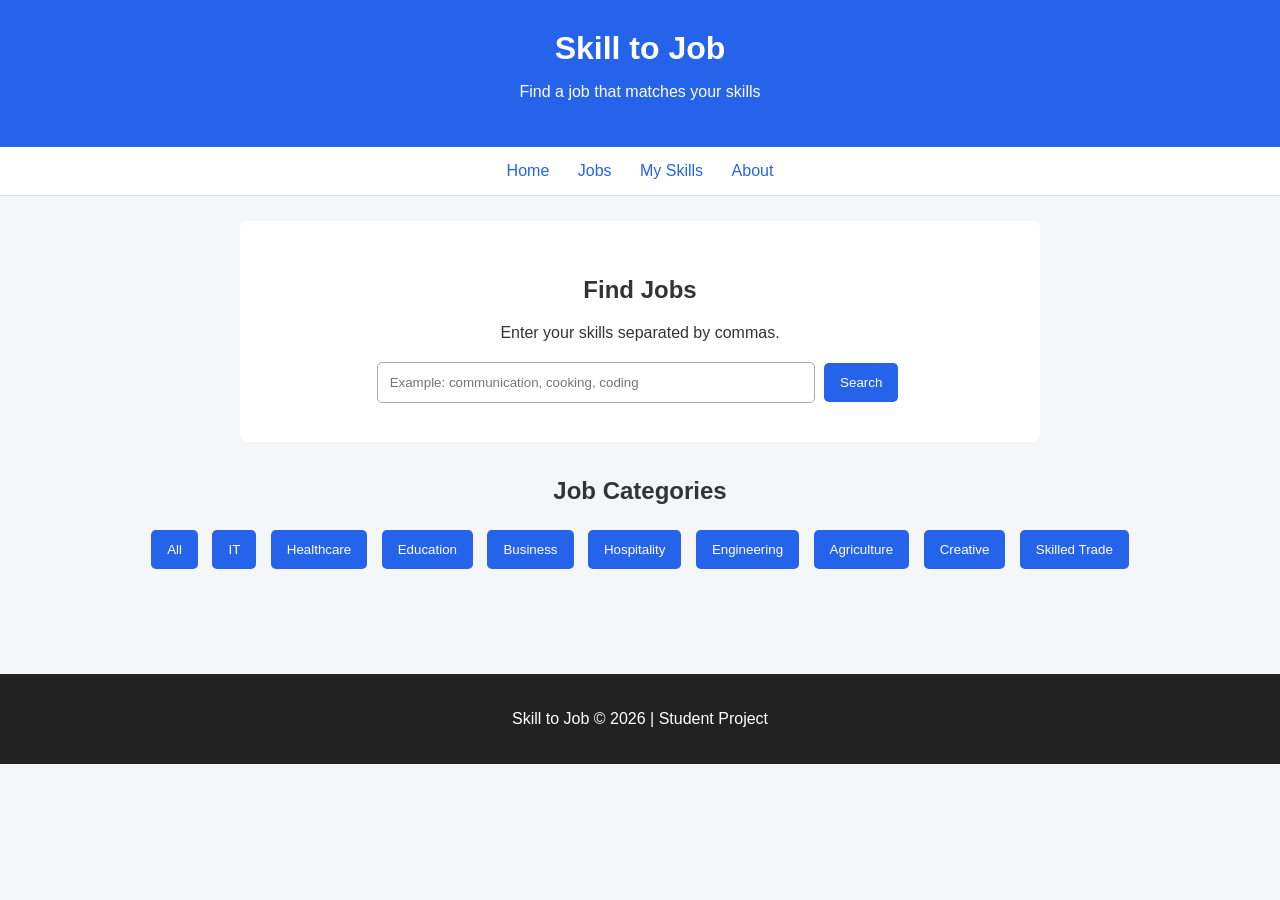
==== about.html @ 77031315 "initial commit" ====
<!DOCTYPE html>
<html>
<head>
    <title>Skill to Job - Jobs</title>
    <link rel="stylesheet" href="style.css">
</head>

<body>

<header>
    <h1>Skill to Job</h1>
    <p>Find a job that matches your skills</p>
</header>

<nav>
    <a href="index.html">Home</a>
    <a href="jobs.html">Jobs</a>
    <a href="skills.html">My Skills</a>
    <a href="about.html">About</a>
</nav>


<section class="search-box">

    <h2>Find Jobs</h2>

    <p>
        Enter your skills separated by commas.
    </p>

    <input
        type="text"
        id="skillInput"
        placeholder="Example: communication, cooking, coding"
    >

    <button onclick="findJobs()">
        Search
    </button>

</section>


<section>

    <h2 class="section-title">
        Job Categories
    </h2>

    <div class="filter">

        <button onclick="showAll()">All</button>

        <button onclick="filterJobs('IT')">
            IT
        </button>

        <button onclick="filterJobs('Healthcare')">
            Healthcare
        </button>

        <button onclick="filterJobs('Education')">
            Education
        </button>

        <button onclick="filterJobs('Business')">
            Business
        </button>

        <button onclick="filterJobs('Hospitality')">
            Hospitality
        </button>

        <button onclick="filterJobs('Engineering')">
            Engineering
        </button>

        <button onclick="filterJobs('Agriculture')">
            Agriculture
        </button>

        <button onclick="filterJobs('Creative')">
            Creative
        </button>

        <button onclick="filterJobs('Skilled Trade')">
            Skilled Trade
        </button>

    </div>

</section>


<section>

    <div id="jobList" class="job-container"></div>

</section>


<footer>
    <p>Skill to Job &copy; 2026 | Student Project</p>
</footer>


<script>

const jobs = [

    {
        title: "Junior Web Developer",
        company: "CodeWorks",
        category: "IT",
        location: "Cagayan de Oro",
        skills: ["html", "css", "javascript", "coding"]
    },

    {
        title: "IT Support Assistant",
        company: "TechCare Solutions",
        category: "IT",
        location: "Cebu City",
        skills: ["computer", "troubleshooting", "communication"]
    },

    {
        title: "Nursing Assistant",
        company: "Community Health Center",
        category: "Healthcare",
        location: "Cagayan de Oro",
        skills: ["healthcare", "communication", "teamwork"]
    },

    {
        title: "Medical Office Assistant",
        company: "HealthPlus Clinic",
        category: "Healthcare",
        location: "Davao City",
        skills: ["organization", "computer", "communication"]
    },

    {
        title: "Elementary Teacher",
        company: "Bright Future School",
        category: "Education",
        location: "Iligan City",
        skills: ["teaching", "communication", "patience"]
    },

    {
        title: "Tutor",
        company: "LearnEasy Center",
        category: "Education",
        location: "Cagayan de Oro",
        skills: ["teaching", "communication", "math"]
    },

    {
        title: "Marketing Assistant",
        company: "MarketPro",
        category: "Business",
        location: "Manila",
        skills: ["marketing", "communication", "social media"]
    },

    {
        title: "Sales Representative",
        company: "Local Business Hub",
        category: "Business",
        location: "Cebu City",
        skills: ["sales", "communication", "customer service"]
    },

    {
        title: "Hotel Front Desk Staff",
        company: "Sunrise Hotel",
        category: "Hospitality",
        location: "Cagayan de Oro",
        skills: ["communication", "customer service", "organization"]
    },

    {
        title: "Restaurant Staff",
        company: "Good Taste Restaurant",
        category: "Hospitality",
        location: "Davao City",
        skills: ["cooking", "customer service", "teamwork"]
    },

    {
        title: "Civil Engineering Assistant",
        company: "BuildRight Engineering",
        category: "Engineering",
        location: "Iligan City",
        skills: ["engineering", "math", "autocad"]
    },

    {
        title: "Electrical Technician",
        company: "PowerFix Services",
        category: "Engineering",
        location: "Cagayan de Oro",
        skills: ["electrical", "repair", "technical"]
    },

    {
        title: "Farm Technician",
        company: "Green Fields Cooperative",
        category: "Agriculture",
        location: "Bukidnon",
        skills: ["farming", "agriculture", "plants"]
    },

    {
        title: "Agriculture Assistant",
        company: "FreshGrow Farm",
        category: "Agriculture",
        location: "Misamis Oriental",
        skills: ["agriculture", "teamwork", "plants"]
    },

    {
        title: "Graphic Designer",
        company: "Creative Studio",
        category: "Creative",
        location: "Ca
<!DOCTYPE html>
<html>
<head>
    <title>Skill to Job - About</title>
    <link rel="stylesheet" href="style.css">
</head>

<body>

<header>
    <h1>Skill to Job</h1>
    <p>Learn more about our platform</p>
</header>

<nav>
    <a href="index.html">Home</a>
    <a href="jobs.html">Jobs</a>
    <a href="skills.html">My Skills</a>
    <a href="about.html">About</a>
</nav>


<section class="about-page">

    <h2>About Skill to Job</h2>

    <p>
        Skill to Job is a student-made platform designed
        to help people find career opportunities based
        on their skills.
    </p>

    <h2>Our Goal</h2>

    <p>
        Our goal is to help students, graduates, and
        job seekers discover jobs that match what they
        can actually do.
    </p>

    <h2>Different Career Fields</h2>

    <p>
        Skill to Job is not only for IT careers.
        The platform includes jobs from different fields,
        including:
    </p>

    <ul>
        <li>Information Technology</li>
        <li>Healthcare</li>
        <li>Education</li>
        <li>Business</li>
        <li>Hospitality</li>
        <li>Engineering</li>
        <li>Agriculture</li>
        <li>Creative Industries</li>
        <li>Skilled Trades</li>
    </ul>

</section>


<footer>
    <p>Skill to Job &copy; 2026 | Student Project</p>
</footer>

</body>
</html>
---- style.css ----
* {
    box-sizing: border-box;
}

body {
    margin: 0;
    font-family: Arial, sans-serif;
    background-color: #f4f6f8;
    color: #333;
}


/* HEADER */

header {
    background-color: #2563eb;
    color: white;
    text-align: center;
    padding: 30px;
}

header h1 {
    margin: 0;
}


/* NAVIGATION */

nav {
    background-color: white;
    text-align: center;
    padding: 15px;
    border-bottom: 1px solid #ddd;
}

nav a {
    text-decoration: none;
    color: #2563eb;
    margin: 0 12px;
}

nav a:hover {
    text-decoration: underline;
}


/* HOME */

.hero {
    text-align: center;
    padding: 70px 20px;
    background-color: #e8f0ff;
}

.hero h2 {
    font-size: 32px;
}


.home-content {
    text-align: center;
    padding: 40px 20px;
}

.steps {
    display: flex;
    justify-content: center;
    gap: 20px;
    flex-wrap: wrap;
}

.step {
    background-color: white;
    width: 250px;
    padding: 20px;
    border-radius: 8px;
    box-shadow: 0 2px 7px #ccc;
}


/* SEARCH */

.search-box {
    background-color: white;
    text-align: center;
    padding: 35px;
    margin: 25px auto;
    width: 90%;
    max-width: 800px;
    border-radius: 8px;
}


/* INPUT */

input {
    padding: 12px;
    width: 60%;
    max-width: 500px;
    border: 1px solid #aaa;
    border-radius: 5px;
}


/* BUTTON */

button {
    padding: 12px 16px;
    margin: 5px;
    border: none;
    border-radius: 5px;
    background-color: #2563eb;
    color: white;
    cursor: pointer;
}

button:hover {
    background-color: #1749b5;
}


/* JOBS */

.section-title {
    text-align: center;
    margin-top: 35px;
}

.filter {
    text-align: center;
    margin: 20px;
}

.job-container {
    display: flex;
    flex-wrap: wrap;
    justify-content: center;
    gap: 20px;
    padding: 20px;
}

.job-card {
    background-color: white;
    width: 300px;
    padding: 20px;
    border-radius: 8px;
    box-shadow: 0 2px 8px #ccc;
}

.job-card h3 {
    color: #2563eb;
}

.job-card p {
    line-height: 1.5;
}


/* CATEGORY */

.category {
    display: inline-block;
    background-color: #e8f0ff;
    color: #1749b5;
    padding: 5px 8px;
    border-radius: 4px;
    font-size: 13px;
}


/* MATCH */

.match {
    font-weight: bold;
    color: green;
}


/* SKILLS */

.skills-page {
    background-color: white;
    width: 90%;
    max-width: 800px;
    margin: 40px auto;
    padding: 35px;
    border-radius: 8px;
}

.skills-page h2 {
    color: #2563eb;
}

.skills-page li {
    margin: 10px;
}


/* ABOUT */

.about-page {
    background-color: white;
    width: 90%;
    max-width: 800px;
    margin: 40px auto;
    padding: 35px;
    border-radius: 8px;
    line-height: 1.6;
}

.about-page h2 {
    color: #2563eb;
}


/* FOOTER */

footer {
    margin-top: 40px;
    background-color: #222;
    color: white;
    text-align: center;
    padding: 20px;
}


/* MOBILE */

@media (max-width: 600px) {

    input {
        width: 90%;
    }

    .job-card {
        width: 90%;
    }

    nav a {
        display: inline-block;
        margin: 6px;
    }

}
<!DOCTYPE html>
<html>
<head>
    <title>Skill to Job - My Skills</title>
    <link rel="stylesheet" href="style.css">
</head>

<body>

<header>
    <h1>Skill to Job</h1>
    <p>Build your skill profile</p>
</header>

<nav>
    <a href="index.html">Home</a>
    <a href="jobs.html">Jobs</a>
    <a href="skills.html">My Skills</a>
    <a href="about.html">About</a>
</nav>


<section class="skills-page">

    <h2>My Skills</h2>

    <p>
        Add the skills that you currently have.
    </p>

    <input
        type="text"
        id="skillInput"
        placeholder="Example: communication"
    >

    <button onclick="addSkill()">
        Add Skill
    </button>


    <h3>My Skill List</h3>

    <ul id="skillList"></ul>

</section>


<footer>
    <p>Skill to Job &copy; 2026 | Student Project</p>
</footer>


<script>

function addSkill() {

    let input =
        document.getElementById("skillInput");

    let skill =
        input.value.trim();


    if (skill == "") {

        alert("Please enter a skill.");

        return;
    }


    let list =
        document.getElementById("skillList");


    let item =
        document.createElement("li");


    item.innerText = skill;


    list.appendChild(item);


    input.value = "";

}

</script>

</body>
</html>
10:14 PM
* {
    box-sizing: border-box;
}

body {
    margin: 0;
    font-family: Arial, sans-serif;
    background-color: #f4f6f8;
    color: #333;
}


/* HEADER */

header {
    background-color: #2563eb;
    color: white;
    text-align: center;
    padding: 30px;
}

header h1 {
    margin: 0;
}


/* NAVIGATION */

nav {
    background-color: white;
    text-align: center;
    padding: 15px;
    border-bottom: 1px solid #ddd;
}

nav a {
    text-decoration: none;
    color: #2563eb;
    margin: 0 12px;
}

nav a:hover {
    text-decoration: underline;
}


/* HOME */

.hero {
    text-align: center;
    padding: 70px 20px;
    background-color: #e8f0ff;
}

.hero h2 {
    font-size: 32px;
}


.home-content {
    text-align: center;
    padding: 40px 20px;
}

.steps {
    display: flex;
    justify-content: center;
    gap: 20px;
    flex-wrap: wrap;
}

.step {
    background-color: white;
    width: 250px;
    padding: 20px;
    border-radius: 8px;
    box-shadow: 0 2px 7px #ccc;
}


/* SEARCH */

.search-box {
    background-color: white;
    text-align: center;
    padding: 35px;
    margin: 25px auto;
    width: 90%;
    max-width: 800px;
    border-radius: 8px;
}


/* INPUT */

input {
    padding: 12px;
    width: 60%;
    max-width: 500px;
    border: 1px solid #aaa;
    border-radius: 5px;
}


/* BUTTON */

button {
    padding: 12px 16px;
    margin: 5px;
    border: none;
    border-radius: 5px;
    background-color: #2563eb;
    color: white;
    cursor: pointer;
}

button:hover {
    background-color: #1749b5;
}


/* JOBS */

.section-title {
    text-align: center;
    margin-top: 35px;
}

.filter {
    text-align: center;
    margin: 20px;
}

.job-container {
    display: flex;
    flex-wrap: wrap;
    justify-content: center;
    gap: 20px;
    padding: 20px;
}

.job-card {
    background-color: white;
    width: 300px;
    padding: 20px;
    border-radius: 8px;
    box-shadow: 0 2px 8px #ccc;
}

.job-card h3 {
    color: #2563eb;
}

.job-card p {
    line-height: 1.5;
}


/* CATEGORY */

.category {
    display: inline-block;
    background-color: #e8f0ff;
    color: #1749b5;
    padding: 5px 8px;
    border-radius: 4px;
    font-size: 13px;
}


/* MATCH */

.match {
    font-weight: bold;
    color: green;
}


/* SKILLS */

.skills-page {
    background-color: white;
    width: 90%;
    max-width: 800px;
    margin: 40px auto;
    padding: 35px;
    border-radius: 8px;
}

.skills-page h2 {
    color: #2563eb;
}

.skills-page li {
    margin: 10px;
}


/* ABOUT */

.about-page {
    background-color: white;
    width: 90%;
    max-width: 800px;
    margin: 40px auto;
    padding: 35px;
    border-radius: 8px;
    line-height: 1.6;
}

.about-page h2 {
    color: #2563eb;
}


/* FOOTER */

footer {
    margin-top: 40px;
    background-color: #222;
    color: white;
    text-align: center;
    padding: 20px;
}


/* MOBILE */

@media (max-width: 600px) {

    input {
        width: 90%;
    }

    .job-card {
        width: 90%;
    }

    nav a {
        display: inline-block;
        margin: 6px;
    }

}
---- style.css ----
* {
    box-sizing: border-box;
}

body {
    margin: 0;
    font-family: Arial, sans-serif;
    background-color: #f4f6f8;
    color: #333;
}


/* HEADER */

header {
    background-color: #2563eb;
    color: white;
    text-align: center;
    padding: 30px;
}

header h1 {
    margin: 0;
}


/* NAVIGATION */

nav {
    background-color: white;
    text-align: center;
    padding: 15px;
    border-bottom: 1px solid #ddd;
}

nav a {
    text-decoration: none;
    color: #2563eb;
    margin: 0 12px;
}

nav a:hover {
    text-decoration: underline;
}


/* HOME */

.hero {
    text-align: center;
    padding: 70px 20px;
    background-color: #e8f0ff;
}

.hero h2 {
    font-size: 32px;
}


.home-content {
    text-align: center;
    padding: 40px 20px;
}

.steps {
    display: flex;
    justify-content: center;
    gap: 20px;
    flex-wrap: wrap;
}

.step {
    background-color: white;
    width: 250px;
    padding: 20px;
    border-radius: 8px;
    box-shadow: 0 2px 7px #ccc;
}


/* SEARCH */

.search-box {
    background-color: white;
    text-align: center;
    padding: 35px;
    margin: 25px auto;
    width: 90%;
    max-width: 800px;
    border-radius: 8px;
}


/* INPUT */

input {
    padding: 12px;
    width: 60%;
    max-width: 500px;
    border: 1px solid #aaa;
    border-radius: 5px;
}


/* BUTTON */

button {
    padding: 12px 16px;
    margin: 5px;
    border: none;
    border-radius: 5px;
    background-color: #2563eb;
    color: white;
    cursor: pointer;
}

button:hover {
    background-color: #1749b5;
}


/* JOBS */

.section-title {
    text-align: center;
    margin-top: 35px;
}

.filter {
    text-align: center;
    margin: 20px;
}

.job-container {
    display: flex;
    flex-wrap: wrap;
    justify-content: center;
    gap: 20px;
    padding: 20px;
}

.job-card {
    background-color: white;
    width: 300px;
    padding: 20px;
    border-radius: 8px;
    box-shadow: 0 2px 8px #ccc;
}

.job-card h3 {
    color: #2563eb;
}

.job-card p {
    line-height: 1.5;
}


/* CATEGORY */

.category {
    display: inline-block;
    background-color: #e8f0ff;
    color: #1749b5;
    padding: 5px 8px;
    border-radius: 4px;
    font-size: 13px;
}


/* MATCH */

.match {
    font-weight: bold;
    color: green;
}


/* SKILLS */

.skills-page {
    background-color: white;
    width: 90%;
    max-width: 800px;
    margin: 40px auto;
    padding: 35px;
    border-radius: 8px;
}

.skills-page h2 {
    color: #2563eb;
}

.skills-page li {
    margin: 10px;
}


/* ABOUT */

.about-page {
    background-color: white;
    width: 90%;
    max-width: 800px;
    margin: 40px auto;
    padding: 35px;
    border-radius: 8px;
    line-height: 1.6;
}

.about-page h2 {
    color: #2563eb;
}


/* FOOTER */

footer {
    margin-top: 40px;
    background-color: #222;
    color: white;
    text-align: center;
    padding: 20px;
}


/* MOBILE */

@media (max-width: 600px) {

    input {
        width: 90%;
    }

    .job-card {
        width: 90%;
    }

    nav a {
        display: inline-block;
        margin: 6px;
    }

}
<!DOCTYPE html>
<html>
<head>
    <title>Skill to Job - My Skills</title>
    <link rel="stylesheet" href="style.css">
</head>

<body>

<header>
    <h1>Skill to Job</h1>
    <p>Build your skill profile</p>
</header>

<nav>
    <a href="index.html">Home</a>
    <a href="jobs.html">Jobs</a>
    <a href="skills.html">My Skills</a>
    <a href="about.html">About</a>
</nav>


<section class="skills-page">

    <h2>My Skills</h2>

    <p>
        Add the skills that you currently have.
    </p>

    <input
        type="text"
        id="skillInput"
        placeholder="Example: communication"
    >

    <button onclick="addSkill()">
        Add Skill
    </button>


    <h3>My Skill List</h3>

    <ul id="skillList"></ul>

</section>


<footer>
    <p>Skill to Job &copy; 2026 | Student Project</p>
</footer>


<script>

function addSkill() {

    let input =
        document.getElementById("skillInput");

    let skill =
        input.value.trim();


    if (skill == "") {

        alert("Please enter a skill.");

        return;
    }


    let list =
        document.getElementById("skillList");


    let item =
        document.createElement("li");


    item.innerText = skill;


    list.appendChild(item);


    input.value = "";

}

</script>

</body>
</html>
10:14 PM
* {
    box-sizing: border-box;
}

body {
    margin: 0;
    font-family: Arial, sans-serif;
    background-color: #f4f6f8;
    color: #333;
}


/* HEADER */

header {
    background-color: #2563eb;
    color: white;
    text-align: center;
    padding: 30px;
}

header h1 {
    margin: 0;
}


/* NAVIGATION */

nav {
    background-color: white;
    text-align: center;
    padding: 15px;
    border-bottom: 1px solid #ddd;
}

nav a {
    text-decoration: none;
    color: #2563eb;
    margin: 0 12px;
}

nav a:hover {
    text-decoration: underline;
}


/* HOME */

.hero {
    text-align: center;
    padding: 70px 20px;
    background-color: #e8f0ff;
}

.hero h2 {
    font-size: 32px;
}


.home-content {
    text-align: center;
    padding: 40px 20px;
}

.steps {
    display: flex;
    justify-content: center;
    gap: 20px;
    flex-wrap: wrap;
}

.step {
    background-color: white;
    width: 250px;
    padding: 20px;
    border-radius: 8px;
    box-shadow: 0 2px 7px #ccc;
}


/* SEARCH */

.search-box {
    background-color: white;
    text-align: center;
    padding: 35px;
    margin: 25px auto;
    width: 90%;
    max-width: 800px;
    border-radius: 8px;
}


/* INPUT */

input {
    padding: 12px;
    width: 60%;
    max-width: 500px;
    border: 1px solid #aaa;
    border-radius: 5px;
}


/* BUTTON */

button {
    padding: 12px 16px;
    margin: 5px;
    border: none;
    border-radius: 5px;
    background-color: #2563eb;
    color: white;
    cursor: pointer;
}

button:hover {
    background-color: #1749b5;
}


/* JOBS */

.section-title {
    text-align: center;
    margin-top: 35px;
}

.filter {
    text-align: center;
    margin: 20px;
}

.job-container {
    display: flex;
    flex-wrap: wrap;
    justify-content: center;
    gap: 20px;
    padding: 20px;
}

.job-card {
    background-color: white;
    width: 300px;
    padding: 20px;
    border-radius: 8px;
    box-shadow: 0 2px 8px #ccc;
}

.job-card h3 {
    color: #2563eb;
}

.job-card p {
    line-height: 1.5;
}


/* CATEGORY */

.category {
    display: inline-block;
    background-color: #e8f0ff;
    color: #1749b5;
    padding: 5px 8px;
    border-radius: 4px;
    font-size: 13px;
}


/* MATCH */

.match {
    font-weight: bold;
    color: green;
}


/* SKILLS */

.skills-page {
    background-color: white;
    width: 90%;
    max-width: 800px;
    margin: 40px auto;
    padding: 35px;
    border-radius: 8px;
}

.skills-page h2 {
    color: #2563eb;
}

.skills-page li {
    margin: 10px;
}


/* ABOUT */

.about-page {
    background-color: white;
    width: 90%;
    max-width: 800px;
    margin: 40px auto;
    padding: 35px;
    border-radius: 8px;
    line-height: 1.6;
}

.about-page h2 {
    color: #2563eb;
}


/* FOOTER */

footer {
    margin-top: 40px;
    background-color: #222;
    color: white;
    text-align: center;
    padding: 20px;
}


/* MOBILE */

@media (max-width: 600px) {

    input {
        width: 90%;
    }

    .job-card {
        width: 90%;
    }

    nav a {
        display: inline-block;
        margin: 6px;
    }

}
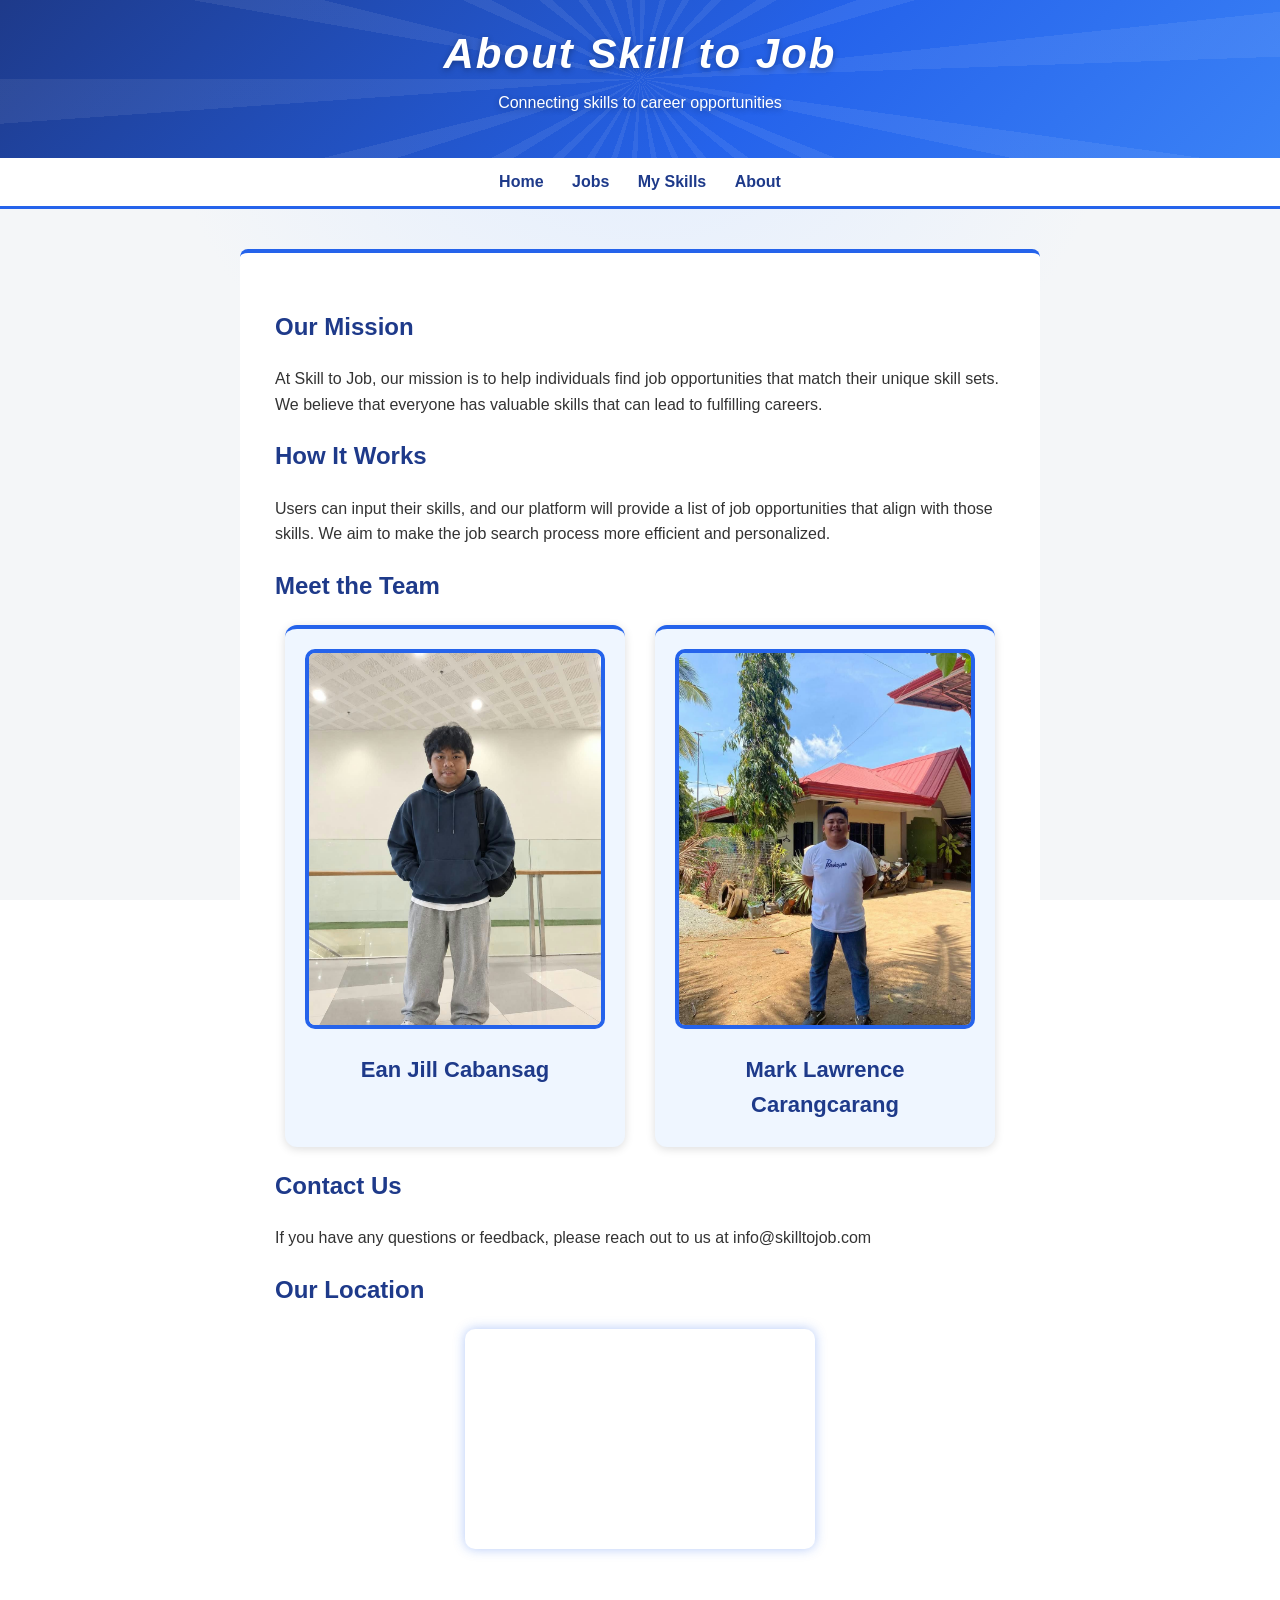
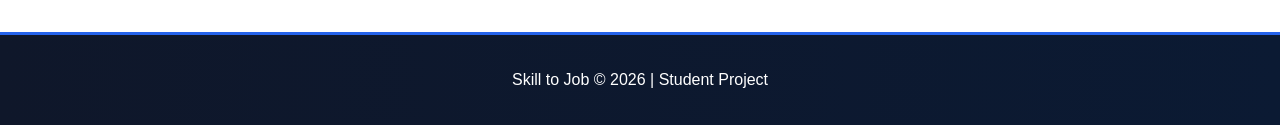
==== commit 6fac2d4e: "midterm project presentation" ====
--- a/about.html
+++ b/about.html
@@ -1,296 +1,65 @@
 <!DOCTYPE html>
 <html>
-<head>
-    <title>Skill to Job - Jobs</title>
-    <link rel="stylesheet" href="style.css">
-</head>
+    <head>
+        <title>About Us</title>
+        <link rel="stylesheet" href="style.css">
+    </head>
+    <body>
 
-<body>
+        <header>
+            <h1>About Skill to Job</h1>
+            <p>Connecting skills to career opportunities</p>
+        </header>
 
-<header>
-    <h1>Skill to Job</h1>
-    <p>Find a job that matches your skills</p>
-</header>
+        <nav>
+            <a href="index.html">Home</a>
+            <a href="jobs.html">Jobs</a>
+            <a href="skills.html">My Skills</a>
+            <a href="about.html">About</a>
+        </nav>
 
-<nav>
-    <a href="index.html">Home</a>
-    <a href="jobs.html">Jobs</a>
-    <a href="skills.html">My Skills</a>
-    <a href="about.html">About</a>
-</nav>
+        <section class="about-page">
+            <h2>Our Mission</h2>
+            <p>At Skill to Job, our mission is to help individuals find job opportunities that match their unique skill sets. We believe that everyone has valuable skills that can lead to fulfilling careers.</p>
+
+            <h2>How It Works</h2>
+            <p>Users can input their skills, and our platform will provide a list of job opportunities that align with those skills. We aim to make the job search process more efficient and personalized.</p>
 
 
-<section class="search-box">
+            <!-- OUR TEAM -->
+            <h2>Meet the Team</h2>
 
-    <h2>Find Jobs</h2>
+            <div class="team">
 
-    <p>
-        Enter your skills separated by commas.
-    </p>
+                <div class="team-member">
+                    <img src="EanJill.jpeg" alt="Photo of Ean Jill Cabansag">
+                    <h3>Ean Jill Cabansag</h3>
+                </div>
 
-    <input
-        type="text"
-        id="skillInput"
-        placeholder="Example: communication, cooking, coding"
-    >
+                <div class="team-member">
+                    <img src="Mark.jpeg" alt="Photo of Mark Lawrence Carangcarang">
+                    <h3>Mark Lawrence Carangcarang</h3>
+                </div>
 
-    <button onclick="findJobs()">
-        Search
-    </button>
-
-</section>
+            </div>
 
 
-<section>
-
-    <h2 class="section-title">
-        Job Categories
-    </h2>
-
-    <div class="filter">
-
-        <button onclick="showAll()">All</button>
-
-        <button onclick="filterJobs('IT')">
-            IT
-        </button>
-
-        <button onclick="filterJobs('Healthcare')">
-            Healthcare
-        </button>
-
-        <button onclick="filterJobs('Education')">
-            Education
-        </button>
-
-        <button onclick="filterJobs('Business')">
-            Business
-        </button>
-
-        <button onclick="filterJobs('Hospitality')">
-            Hospitality
-        </button>
-
-        <button onclick="filterJobs('Engineering')">
-            Engineering
-        </button>
-
-        <button onclick="filterJobs('Agriculture')">
-            Agriculture
-        </button>
-
-        <button onclick="filterJobs('Creative')">
-            Creative
-        </button>
-
-        <button onclick="filterJobs('Skilled Trade')">
-            Skilled Trade
-        </button>
-
-    </div>
-
-</section>
+            <h2>Contact Us</h2>
+            <p>If you have any questions or feedback, please reach out to us at info@skilltojob.com</p>
 
 
-<section>
+            <!-- LOCATION (small map) -->
+            <h2>Our Location</h2>
 
-    <div id="jobList" class="job-container"></div>
-
-</section>
+            <div class="map-box">
+                <iframe src="https://www.google.com/maps/embed?pb=!1m14!1m12!1m3!1d29664.104061287886!2d124.83917521250069!3d8.431296789039735!2m3!1f0!2f0!3f0!3m2!1i1024!2i768!4f13.1!5e0!3m2!1sen!2sph!4v1792198279451!5m2!1sen!2sph" width="350" height="220" style="border:0;" allowfullscreen="" loading="lazy" referrerpolicy="strict-origin-when-cross-origin"></iframe>
+            </div>
+        </section>
 
 
-<footer>
-    <p>Skill to Job &copy; 2026 | Student Project</p>
-</footer>
+        <footer>
+            <p>Skill to Job &copy; 2026 | Student Project</p>
+        </footer>
 
-
-<script>
-
-const jobs = [
-
-    {
-        title: "Junior Web Developer",
-        company: "CodeWorks",
-        category: "IT",
-        location: "Cagayan de Oro",
-        skills: ["html", "css", "javascript", "coding"]
-    },
-
-    {
-        title: "IT Support Assistant",
-        company: "TechCare Solutions",
-        category: "IT",
-        location: "Cebu City",
-        skills: ["computer", "troubleshooting", "communication"]
-    },
-
-    {
-        title: "Nursing Assistant",
-        company: "Community Health Center",
-        category: "Healthcare",
-        location: "Cagayan de Oro",
-        skills: ["healthcare", "communication", "teamwork"]
-    },
-
-    {
-        title: "Medical Office Assistant",
-        company: "HealthPlus Clinic",
-        category: "Healthcare",
-        location: "Davao City",
-        skills: ["organization", "computer", "communication"]
-    },
-
-    {
-        title: "Elementary Teacher",
-        company: "Bright Future School",
-        category: "Education",
-        location: "Iligan City",
-        skills: ["teaching", "communication", "patience"]
-    },
-
-    {
-        title: "Tutor",
-        company: "LearnEasy Center",
-        category: "Education",
-        location: "Cagayan de Oro",
-        skills: ["teaching", "communication", "math"]
-    },
-
-    {
-        title: "Marketing Assistant",
-        company: "MarketPro",
-        category: "Business",
-        location: "Manila",
-        skills: ["marketing", "communication", "social media"]
-    },
-
-    {
-        title: "Sales Representative",
-        company: "Local Business Hub",
-        category: "Business",
-        location: "Cebu City",
-        skills: ["sales", "communication", "customer service"]
-    },
-
-    {
-        title: "Hotel Front Desk Staff",
-        company: "Sunrise Hotel",
-        category: "Hospitality",
-        location: "Cagayan de Oro",
-        skills: ["communication", "customer service", "organization"]
-    },
-
-    {
-        title: "Restaurant Staff",
-        company: "Good Taste Restaurant",
-        category: "Hospitality",
-        location: "Davao City",
-        skills: ["cooking", "customer service", "teamwork"]
-    },
-
-    {
-        title: "Civil Engineering Assistant",
-        company: "BuildRight Engineering",
-        category: "Engineering",
-        location: "Iligan City",
-        skills: ["engineering", "math", "autocad"]
-    },
-
-    {
-        title: "Electrical Technician",
-        company: "PowerFix Services",
-        category: "Engineering",
-        location: "Cagayan de Oro",
-        skills: ["electrical", "repair", "technical"]
-    },
-
-    {
-        title: "Farm Technician",
-        company: "Green Fields Cooperative",
-        category: "Agriculture",
-        location: "Bukidnon",
-        skills: ["farming", "agriculture", "plants"]
-    },
-
-    {
-        title: "Agriculture Assistant",
-        company: "FreshGrow Farm",
-        category: "Agriculture",
-        location: "Misamis Oriental",
-        skills: ["agriculture", "teamwork", "plants"]
-    },
-
-    {
-        title: "Graphic Designer",
-        company: "Creative Studio",
-        category: "Creative",
-        location: "Ca
-<!DOCTYPE html>
-<html>
-<head>
-    <title>Skill to Job - About</title>
-    <link rel="stylesheet" href="style.css">
-</head>
-
-<body>
-
-<header>
-    <h1>Skill to Job</h1>
-    <p>Learn more about our platform</p>
-</header>
-
-<nav>
-    <a href="index.html">Home</a>
-    <a href="jobs.html">Jobs</a>
-    <a href="skills.html">My Skills</a>
-    <a href="about.html">About</a>
-</nav>
-
-
-<section class="about-page">
-
-    <h2>About Skill to Job</h2>
-
-    <p>
-        Skill to Job is a student-made platform designed
-        to help people find career opportunities based
-        on their skills.
-    </p>
-
-    <h2>Our Goal</h2>
-
-    <p>
-        Our goal is to help students, graduates, and
-        job seekers discover jobs that match what they
-        can actually do.
-    </p>
-
-    <h2>Different Career Fields</h2>
-
-    <p>
-        Skill to Job is not only for IT careers.
-        The platform includes jobs from different fields,
-        including:
-    </p>
-
-    <ul>
-        <li>Information Technology</li>
-        <li>Healthcare</li>
-        <li>Education</li>
-        <li>Business</li>
-        <li>Hospitality</li>
-        <li>Engineering</li>
-        <li>Agriculture</li>
-        <li>Creative Industries</li>
-        <li>Skilled Trades</li>
-    </ul>
-
-</section>
-
-
-<footer>
-    <p>Skill to Job &copy; 2026 | Student Project</p>
-</footer>
-
-</body>
+    </body>
 </html>
--- a/style.css
+++ b/style.css
@@ -1,135 +1,337 @@
-* {
-    box-sizing: border-box;
-}
+/* ===== GENERAL ===== */
+
+* { box-sizing: border-box; }
 
 body {
     margin: 0;
     font-family: Arial, sans-serif;
-    background-color: #f4f6f8;
     color: #333;
-}
-
-
-/* HEADER */
+    background: radial-gradient(circle at 50% 0%, #e0ecff 0%, #f4f6f8 45%) fixed;
+}
+
+a { text-decoration: none; }
+
+
+/* ===== HEADER ===== */
 
 header {
-    background-color: #2563eb;
-    color: white;
-    text-align: center;
+    position: relative;
+    overflow: hidden;
     padding: 30px;
-}
+    color: white;
+    text-align: center;
+    background: linear-gradient(135deg, #1e3a8a 0%, #2563eb 60%, #3b82f6 100%);
+    text-shadow: 0 2px 6px rgba(0, 0, 0, 0.3);
+}
+
+/* spinning light rays */
+header::before {
+    content: "";
+    position: absolute;
+    inset: -50%;
+    background: repeating-conic-gradient(rgba(255, 255, 255, 0.07) 0deg 4deg, transparent 4deg 14deg);
+    animation: spin 30s linear infinite;
+    pointer-events: none;
+}
+
+header h1, header p { position: relative; z-index: 1; }
 
 header h1 {
     margin: 0;
-}
-
-
-/* NAVIGATION */
+    font-size: 42px;
+    font-style: italic;
+    letter-spacing: 2px;
+}
+
+@keyframes spin { to { transform: rotate(360deg); } }
+
+
+/* ===== NAVIGATION ===== */
 
 nav {
+    padding: 15px;
+    text-align: center;
     background-color: white;
-    text-align: center;
-    padding: 15px;
-    border-bottom: 1px solid #ddd;
-}
-
-nav a {
-    text-decoration: none;
-    color: #2563eb;
-    margin: 0 12px;
-}
-
-nav a:hover {
-    text-decoration: underline;
-}
-
-
-/* HOME */
+    border-bottom: 3px solid #2563eb;
+}
+
+nav a { margin: 0 12px; color: #1e3a8a; font-weight: bold; transition: 0.2s; }
+nav a:hover { color: #2563eb; text-decoration: underline; }
+
+
+/* ===== BUTTONS ===== */
+
+button {
+    margin: 5px;
+    padding: 12px 16px;
+    border: none;
+    border-radius: 5px;
+    color: white;
+    font-weight: bold;
+    cursor: pointer;
+    background: #2563eb;
+    transition: transform 0.15s, box-shadow 0.2s;
+}
+
+button:hover {
+    background: #1d4ed8;
+    transform: translateY(-2px);
+    box-shadow: 0 0 14px #3b82f6;
+}
+
+button:focus-visible { outline: none; box-shadow: 0 0 10px rgba(37, 99, 235, 0.6); }
+
+.btn-outline { background: white; color: #1e3a8a; border: 2px solid #2563eb; }
+.btn-outline:hover { color: white; }
+
+
+/* ===== HOME ===== */
 
 .hero {
-    text-align: center;
     padding: 70px 20px;
-    background-color: #e8f0ff;
-}
-
-.hero h2 {
-    font-size: 32px;
-}
-
-
-.home-content {
-    text-align: center;
-    padding: 40px 20px;
-}
-
-.steps {
+    text-align: center;
+    background: linear-gradient(180deg, #eff6ff 0%, #dbeafe 100%);
+}
+
+.hero h2 { font-size: 32px; color: #1e3a8a; }
+
+.home-content { padding: 40px 20px; text-align: center; }
+
+.steps, .stats, .team {
     display: flex;
     justify-content: center;
+    flex-wrap: wrap;
     gap: 20px;
-    flex-wrap: wrap;
 }
 
 .step {
-    background-color: white;
     width: 250px;
     padding: 20px;
+    background-color: white;
     border-radius: 8px;
+    border-top: 4px solid #2563eb;
     box-shadow: 0 2px 7px #ccc;
-}
-
-
-/* SEARCH */
-
-.search-box {
+    transition: 0.2s;
+}
+
+.page-card { text-align: center; }
+.page-icon { font-size: 40px; }
+
+.stats { padding: 30px 20px 0; }
+
+.stat {
+    width: 200px;
+    padding: 15px;
+    text-align: center;
     background-color: white;
-    text-align: center;
-    padding: 35px;
-    margin: 25px auto;
+    border-radius: 8px;
+    border-bottom: 4px solid #1e3a8a;
+    box-shadow: 0 2px 8px #ddd;
+}
+
+.stat h3 { margin: 0; font-size: 34px; color: #2563eb; }
+.stat p { margin: 5px 0 0; font-weight: bold; color: #0f172a; }
+
+.cta {
+    margin-top: 30px;
+    padding: 50px 20px;
+    text-align: center;
+    color: white;
+    background: linear-gradient(135deg, #1e3a8a 0%, #2563eb 100%);
+}
+
+.cta h2 { margin-top: 0; font-size: 30px; }
+.cta button { padding: 14px 28px; font-size: 16px; color: #1e3a8a; background: white; }
+.cta button:hover { background: #dbeafe; }
+
+
+/* ===== MASCOT ===== */
+
+.mascot { position: relative; width: 130px; height: 150px; margin: 0 auto 10px; }
+
+.mascot-body {
+    position: absolute;
+    left: 25px;
+    top: 10px;
+    width: 80px;
+    height: 100px;
+    border-radius: 40px;
+    background: linear-gradient(135deg, #60a5fa, #2563eb);
+    box-shadow: 0 0 18px rgba(37, 99, 235, 0.6);
+}
+
+.eye {
+    position: absolute;
+    top: 30px;
+    width: 10px;
+    height: 14px;
+    border-radius: 50%;
+    background-color: #0f172a;
+}
+
+.eye.left  { left: 22px; }
+.eye.right { right: 22px; }
+
+.smile {
+    position: absolute;
+    left: 25px;
+    top: 52px;
+    width: 30px;
+    height: 15px;
+    border-bottom: 4px solid #0f172a;
+    border-radius: 0 0 20px 20px;
+}
+
+.arm {
+    position: absolute;
+    width: 12px;
+    height: 45px;
+    border-radius: 6px;
+    background-color: #2563eb;
+}
+
+.arm.wave {
+    left: 12px;
+    top: 0;
+    transform-origin: bottom;
+    animation: wave 1s ease-in-out infinite alternate;
+}
+
+.arm.hold { right: 14px; top: 50px; transform: rotate(20deg); }
+
+.briefcase {
+    position: absolute;
+    right: 0;
+    top: 95px;
+    width: 34px;
+    height: 26px;
+    border-radius: 4px;
+    background-color: #0f172a;
+}
+
+/* briefcase handle */
+.briefcase::before {
+    content: "";
+    position: absolute;
+    left: 10px;
+    top: -8px;
+    width: 10px;
+    height: 6px;
+    border: 3px solid #0f172a;
+    border-bottom: none;
+    border-radius: 4px 4px 0 0;
+}
+
+@keyframes wave {
+    from { transform: rotate(-40deg); }
+    to   { transform: rotate(-10deg); }
+}
+
+
+/* ===== WHITE BOXES (search, skills, about) ===== */
+
+.search-box, .skills-page, .about-page {
     width: 90%;
     max-width: 800px;
+    margin: 40px auto;
+    padding: 35px;
+    background-color: white;
     border-radius: 8px;
-}
-
-
-/* INPUT */
-
-input {
-    padding: 12px;
-    width: 60%;
-    max-width: 500px;
-    border: 1px solid #aaa;
-    border-radius: 5px;
-}
-
-
-/* BUTTON */
-
-button {
-    padding: 12px 16px;
+    border-top: 4px solid #2563eb;
+}
+
+.search-box {
+    position: relative;
+    overflow: hidden;
+    margin: 25px auto;
+    text-align: center;
+    box-shadow: 0 0 20px rgba(37, 99, 235, 0.25);
+    background:
+        radial-gradient(circle at 0% 100%, rgba(96, 165, 250, 0.35) 0%, transparent 35%),
+        radial-gradient(circle at 100% 0%, rgba(30, 58, 138, 0.18) 0%, transparent 35%),
+        white;
+}
+
+/* light rays in the corner */
+.search-box::before {
+    content: "";
+    position: absolute;
+    top: -120px;
+    right: -120px;
+    width: 260px;
+    height: 260px;
+    border-radius: 50%;
+    background: repeating-conic-gradient(rgba(37, 99, 235, 0.12) 0deg 6deg, transparent 6deg 18deg);
+    pointer-events: none;
+}
+
+.search-box h2 { position: relative; font-size: 34px; font-style: italic; color: #0f172a; }
+.search-box p { position: relative; color: #475569; }
+.search-box button { position: relative; padding: 12px 26px; border-radius: 30px; }
+
+
+/* ===== TITLES ===== */
+
+.section-title {
+    margin-top: 35px;
+    text-align: center;
+    font-size: 30px;
+    font-style: italic;
+    color: #1e3a8a;
+}
+
+/* line under the title */
+.section-title::after {
+    content: "";
+    display: block;
+    width: 90px;
+    height: 4px;
+    margin: 10px auto 0;
+    border-radius: 4px;
+    background: linear-gradient(90deg, #60a5fa, #2563eb, #1e3a8a);
+    box-shadow: 0 0 8px #3b82f6;
+}
+
+
+/* ===== CATEGORY BUTTONS ===== */
+
+.filter {
+    max-width: 1450px;
+    margin: 20px auto;
+    padding: 25px 20px;
+    text-align: center;
+    border-radius: 60px;
+    background: linear-gradient(90deg, rgba(96, 165, 250, 0.15), rgba(37, 99, 235, 0.18), rgba(30, 58, 138, 0.12));
+}
+
+.filter a {
+    display: inline-block;
     margin: 5px;
-    border: none;
-    border-radius: 5px;
-    background-color: #2563eb;
-    color: white;
-    cursor: pointer;
-}
-
-button:hover {
-    background-color: #1749b5;
-}
-
-
-/* JOBS */
-
-.section-title {
-    text-align: center;
-    margin-top: 35px;
-}
-
-.filter {
-    text-align: center;
-    margin: 20px;
-}
+    padding: 10px 18px;
+    font-weight: bold;
+    color: #1e3a8a;
+    background: white;
+    border: 2px solid #2563eb;
+    border-radius: 20px;
+    transition: 0.2s;
+}
+
+.filter a:hover, .filter a:focus-visible {
+    color: white;
+    background: #2563eb;
+    box-shadow: 0 0 14px rgba(37, 99, 235, 0.6);
+}
+
+.filter a:hover { transform: translateY(-3px) scale(1.05); }
+
+
+/* ===== JOBS ===== */
+
+.cat-section { padding-top: 10px; }
+.cat-title { text-align: center; color: #0f172a; font-style: italic; }
+
+/* when a category is clicked (example: jobs.html#healthcare), hide the others */
+body:has(.cat-section:target) .cat-section:not(:target) { display: none; }
 
 .job-container {
     display: flex;
@@ -140,444 +342,215 @@
 }
 
 .job-card {
-    background-color: white;
+    position: relative;
+    overflow: hidden;
     width: 300px;
     padding: 20px;
+    background-color: white;
     border-radius: 8px;
+    border-top: 4px solid #2563eb;
+    border-left: 4px solid #1e3a8a;
     box-shadow: 0 2px 8px #ccc;
-}
-
-.job-card h3 {
-    color: #2563eb;
-}
-
-.job-card p {
-    line-height: 1.5;
-}
-
-
-/* CATEGORY */
+    transition: 0.2s;
+}
+
+.step:hover, .job-card:hover {
+    transform: translateY(-4px);
+    box-shadow: 0 0 18px rgba(37, 99, 235, 0.55);
+}
+
+/* glowing circle in the corner */
+.job-card::before {
+    content: "";
+    position: absolute;
+    top: -40px;
+    right: -40px;
+    width: 110px;
+    height: 110px;
+    border-radius: 50%;
+    background: radial-gradient(circle, rgba(96, 165, 250, 0.6) 0%, rgba(37, 99, 235, 0.25) 45%, transparent 70%);
+    pointer-events: none;
+}
+
+.home-content .job-card { text-align: left; }
+.job-card h3 { margin-top: 0; font-size: 20px; color: #1e3a8a; }
+.job-card p { margin: 6px 0; font-size: 15px; line-height: 1.5; }
+.job-card .info { line-height: 1.9; }
+.job-card .company { margin-top: -10px; font-weight: bold; color: #2563eb; }
+.job-card .description { margin: 12px 0; color: #555; }
 
 .category {
     display: inline-block;
-    background-color: #e8f0ff;
-    color: #1749b5;
-    padding: 5px 8px;
-    border-radius: 4px;
+    padding: 5px 12px;
     font-size: 13px;
-}
-
-
-/* MATCH */
-
-.match {
     font-weight: bold;
-    color: green;
-}
-
-
-/* SKILLS */
-
-.skills-page {
+    color: #1e3a8a;
+    background-color: #dbeafe;
+    border: 1px solid #3b82f6;
+    border-radius: 20px;
+}
+
+.skill-tags { margin: 10px 0; }
+
+.skill-tags span {
+    display: inline-block;
+    margin: 3px;
+    padding: 4px 10px;
+    font-size: 12px;
+    color: #1e3a8a;
+    background-color: #e0e7ff;
+    border-radius: 12px;
+}
+
+/* apply button */
+.apply-btn {
+    display: block;
+    margin-top: 10px;
+    padding: 10px;
+    text-align: center;
+    color: white;
+    font-weight: bold;
+    border-radius: 20px;
+    background: #2563eb;
+}
+
+.apply-btn:hover { background: #1d4ed8; box-shadow: 0 0 14px #3b82f6; }
+
+
+/* ===== MY SKILLS ===== */
+
+.skills-page { counter-reset: myskills; }
+.skills-page h2, .about-page h2 { color: #1e3a8a; }
+.skills-page h3 { margin-bottom: 8px; color: #0f172a; }
+
+/* banner: Learn -> Practice -> Get Hired */
+.skills-banner {
+    display: flex;
+    justify-content: center;
+    align-items: center;
+    flex-wrap: wrap;
+    gap: 15px;
+    margin-top: 10px;
+    padding: 30px 20px;
+    border-radius: 12px;
+    background: linear-gradient(135deg, #1e3a8a, #3b82f6);
+}
+
+.banner-step {
+    width: 120px;
+    padding: 15px;
+    text-align: center;
+    font-size: 40px;
     background-color: white;
-    width: 90%;
-    max-width: 800px;
-    margin: 40px auto;
-    padding: 35px;
-    border-radius: 8px;
-}
-
-.skills-page h2 {
-    color: #2563eb;
-}
-
-.skills-page li {
-    margin: 10px;
-}
-
-
-/* ABOUT */
-
-.about-page {
-    background-color: white;
-    width: 90%;
-    max-width: 800px;
-    margin: 40px auto;
-    padding: 35px;
-    border-radius: 8px;
-    line-height: 1.6;
-}
-
-.about-page h2 {
-    color: #2563eb;
-}
-
-
-/* FOOTER */
+    border-radius: 10px;
+    box-shadow: 0 4px 10px rgba(0, 0, 0, 0.2);
+}
+
+.banner-step p { margin: 8px 0 0; font-size: 16px; font-weight: bold; color: #1e3a8a; }
+.arrow { font-size: 30px; color: white; }
+.banner-text { margin-bottom: 25px; text-align: center; font-size: 14px; color: #1e3a8a; }
+
+/* hide the checkbox but keep it working (display: none would stop the counter) */
+.skill-picker input { position: absolute; opacity: 0; width: 0; height: 0; }
+
+.skill-picker label {
+    display: inline-block;
+    margin: 4px;
+    padding: 8px 16px;
+    font-weight: bold;
+    color: #1e3a8a;
+    cursor: pointer;
+    background-color: #eff6ff;
+    border: 2px solid #3b82f6;
+    border-radius: 20px;
+    transition: 0.2s;
+}
+
+.skill-picker label:hover { transform: translateY(-2px); }
+
+/* picked skills light up and get counted */
+.skill-picker input:checked { counter-increment: myskills; }
+
+.skill-picker input:checked + label {
+    color: white;
+    background: #2563eb;
+    border-color: transparent;
+    box-shadow: 0 0 12px rgba(37, 99, 235, 0.6);
+}
+
+.skill-total::after {
+    content: "You picked " counter(myskills) " skill(s).";
+    display: inline-block;
+    margin-top: 15px;
+    padding: 8px 16px;
+    font-weight: bold;
+    color: #15803d;
+    background-color: #e7f9ee;
+    border-radius: 20px;
+}
+
+
+/* ===== ABOUT ===== */
+
+.about-page { line-height: 1.6; }
+
+.team { gap: 30px; margin: 20px 0; }
+
+.team-member {
+    width: 340px;
+    padding: 20px;
+    text-align: center;
+    background-color: #eff6ff;
+    border-radius: 12px;
+    border-top: 4px solid #2563eb;
+    box-shadow: 0 2px 10px #ddd;
+}
+
+/* PHOTO */
+.team-member img {
+    width: 100%;
+    height: 380px;
+    object-fit: cover;
+    border-radius: 10px;
+    border: 4px solid #2563eb;
+    background-color: #dbeafe;
+}
+
+.team-member h3 { margin: 15px 0 5px; font-size: 22px; color: #1e3a8a; }
+.team-member p { margin: 0; font-size: 16px; color: #777; }
+
+.map-box { text-align: center; }
+
+.map-box iframe {
+    max-width: 100%;
+    border-radius: 10px;
+    box-shadow: 0 0 12px rgba(37, 99, 235, 0.35);
+}
+
+
+/* ===== FOOTER ===== */
 
 footer {
     margin-top: 40px;
-    background-color: #222;
-    color: white;
-    text-align: center;
     padding: 20px;
-}
-
-
-/* MOBILE */
+    text-align: center;
+    color: white;
+    background: linear-gradient(90deg, #0f172a, #0b1a33);
+    border-top: 3px solid #2563eb;
+}
+
+
+/* ===== MOBILE ===== */
 
 @media (max-width: 600px) {
-
-    input {
-        width: 90%;
-    }
-
-    .job-card {
-        width: 90%;
-    }
-
-    nav a {
-        display: inline-block;
-        margin: 6px;
-    }
-
-}
-<!DOCTYPE html>
-<html>
-<head>
-    <title>Skill to Job - My Skills</title>
-    <link rel="stylesheet" href="style.css">
-</head>
-
-<body>
-
-<header>
-    <h1>Skill to Job</h1>
-    <p>Build your skill profile</p>
-</header>
-
-<nav>
-    <a href="index.html">Home</a>
-    <a href="jobs.html">Jobs</a>
-    <a href="skills.html">My Skills</a>
-    <a href="about.html">About</a>
-</nav>
-
-
-<section class="skills-page">
-
-    <h2>My Skills</h2>
-
-    <p>
-        Add the skills that you currently have.
-    </p>
-
-    <input
-        type="text"
-        id="skillInput"
-        placeholder="Example: communication"
-    >
-
-    <button onclick="addSkill()">
-        Add Skill
-    </button>
-
-
-    <h3>My Skill List</h3>
-
-    <ul id="skillList"></ul>
-
-</section>
-
-
-<footer>
-    <p>Skill to Job &copy; 2026 | Student Project</p>
-</footer>
-
-
-<script>
-
-function addSkill() {
-
-    let input =
-        document.getElementById("skillInput");
-
-    let skill =
-        input.value.trim();
-
-
-    if (skill == "") {
-
-        alert("Please enter a skill.");
-
-        return;
-    }
-
-
-    let list =
-        document.getElementById("skillList");
-
-
-    let item =
-        document.createElement("li");
-
-
-    item.innerText = skill;
-
-
-    list.appendChild(item);
-
-
-    input.value = "";
-
-}
-
-</script>
-
-</body>
-</html>
-10:14 PM
-* {
-    box-sizing: border-box;
-}
-
-body {
-    margin: 0;
-    font-family: Arial, sans-serif;
-    background-color: #f4f6f8;
-    color: #333;
-}
-
-
-/* HEADER */
-
-header {
-    background-color: #2563eb;
-    color: white;
-    text-align: center;
-    padding: 30px;
-}
-
-header h1 {
-    margin: 0;
-}
-
-
-/* NAVIGATION */
-
-nav {
-    background-color: white;
-    text-align: center;
-    padding: 15px;
-    border-bottom: 1px solid #ddd;
-}
-
-nav a {
-    text-decoration: none;
-    color: #2563eb;
-    margin: 0 12px;
-}
-
-nav a:hover {
-    text-decoration: underline;
-}
-
-
-/* HOME */
-
-.hero {
-    text-align: center;
-    padding: 70px 20px;
-    background-color: #e8f0ff;
-}
-
-.hero h2 {
-    font-size: 32px;
-}
-
-
-.home-content {
-    text-align: center;
-    padding: 40px 20px;
-}
-
-.steps {
-    display: flex;
-    justify-content: center;
-    gap: 20px;
-    flex-wrap: wrap;
-}
-
-.step {
-    background-color: white;
-    width: 250px;
-    padding: 20px;
-    border-radius: 8px;
-    box-shadow: 0 2px 7px #ccc;
-}
-
-
-/* SEARCH */
-
-.search-box {
-    background-color: white;
-    text-align: center;
-    padding: 35px;
-    margin: 25px auto;
-    width: 90%;
-    max-width: 800px;
-    border-radius: 8px;
-}
-
-
-/* INPUT */
-
-input {
-    padding: 12px;
-    width: 60%;
-    max-width: 500px;
-    border: 1px solid #aaa;
-    border-radius: 5px;
-}
-
-
-/* BUTTON */
-
-button {
-    padding: 12px 16px;
-    margin: 5px;
-    border: none;
-    border-radius: 5px;
-    background-color: #2563eb;
-    color: white;
-    cursor: pointer;
-}
-
-button:hover {
-    background-color: #1749b5;
-}
-
-
-/* JOBS */
-
-.section-title {
-    text-align: center;
-    margin-top: 35px;
-}
-
-.filter {
-    text-align: center;
-    margin: 20px;
-}
-
-.job-container {
-    display: flex;
-    flex-wrap: wrap;
-    justify-content: center;
-    gap: 20px;
-    padding: 20px;
-}
-
-.job-card {
-    background-color: white;
-    width: 300px;
-    padding: 20px;
-    border-radius: 8px;
-    box-shadow: 0 2px 8px #ccc;
-}
-
-.job-card h3 {
-    color: #2563eb;
-}
-
-.job-card p {
-    line-height: 1.5;
-}
-
-
-/* CATEGORY */
-
-.category {
-    display: inline-block;
-    background-color: #e8f0ff;
-    color: #1749b5;
-    padding: 5px 8px;
-    border-radius: 4px;
-    font-size: 13px;
-}
-
-
-/* MATCH */
-
-.match {
-    font-weight: bold;
-    color: green;
-}
-
-
-/* SKILLS */
-
-.skills-page {
-    background-color: white;
-    width: 90%;
-    max-width: 800px;
-    margin: 40px auto;
-    padding: 35px;
-    border-radius: 8px;
-}
-
-.skills-page h2 {
-    color: #2563eb;
-}
-
-.skills-page li {
-    margin: 10px;
-}
-
-
-/* ABOUT */
-
-.about-page {
-    background-color: white;
-    width: 90%;
-    max-width: 800px;
-    margin: 40px auto;
-    padding: 35px;
-    border-radius: 8px;
-    line-height: 1.6;
-}
-
-.about-page h2 {
-    color: #2563eb;
-}
-
-
-/* FOOTER */
-
-footer {
-    margin-top: 40px;
-    background-color: #222;
-    color: white;
-    text-align: center;
-    padding: 20px;
-}
-
-
-/* MOBILE */
-
-@media (max-width: 600px) {
-
-    input {
-        width: 90%;
-    }
-
-    .job-card {
-        width: 90%;
-    }
-
-    nav a {
-        display: inline-block;
-        margin: 6px;
-    }
-
+    .job-card, .stat, .team-member { width: 90%; }
+    nav a { display: inline-block; margin: 6px; }
+    .filter { border-radius: 20px; }
+    .search-box h2 { font-size: 26px; }
+    .cta h2 { font-size: 24px; }
+}
+
+/* stop the spinning for users who want less motion */
+@media (prefers-reduced-motion: reduce) {
+    header::before { animation: none; }
 }
